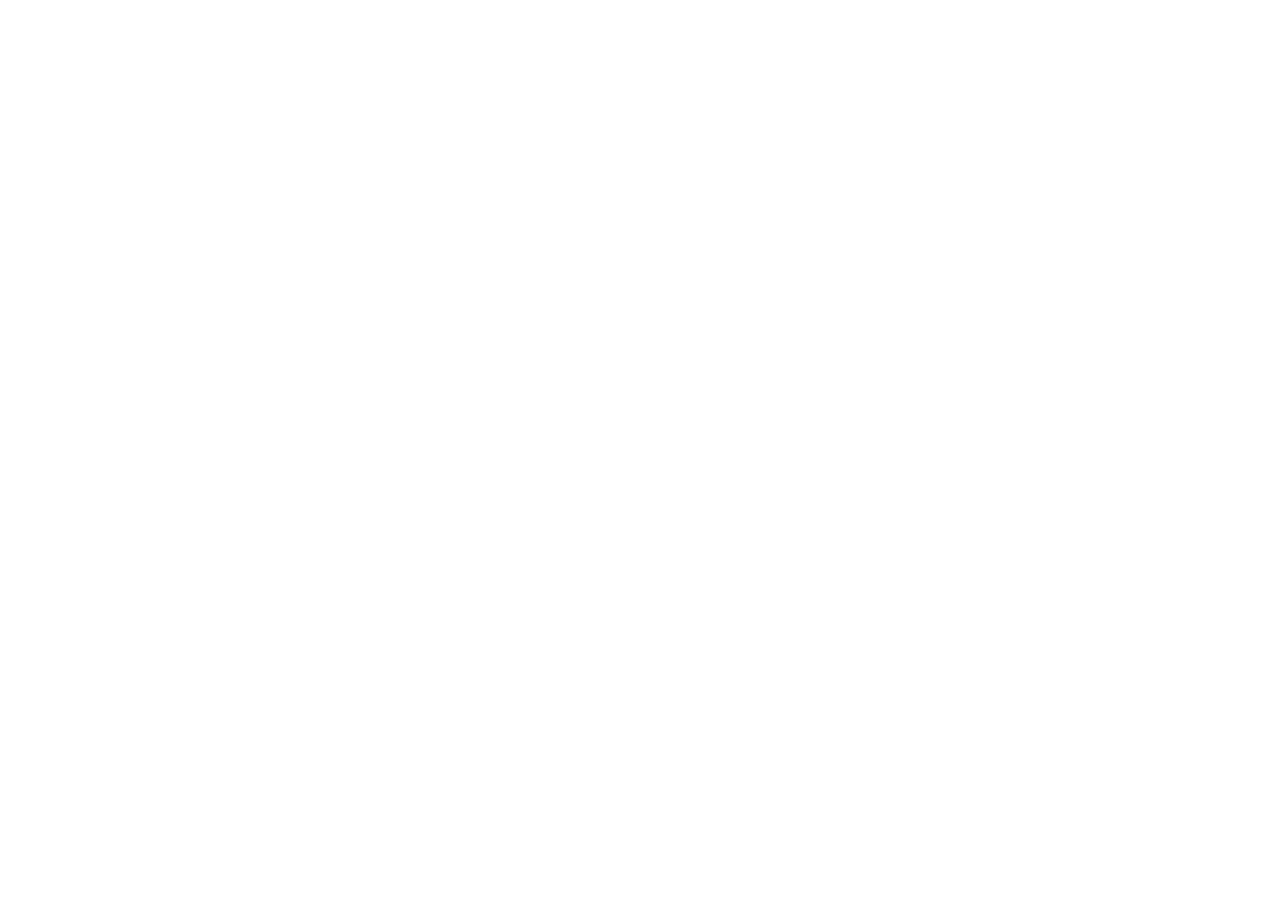
==== index.html @ 748dcde7 "botao do chat" ====
<!DOCTYPE html>
<html lang="en">
<head>
    <meta charset="UTF-8">
    <meta name="viewport" content="width=device-width, initial-scale=1, minimum-scale=1">
    <title>Document</title>
</head>
<body>
    


    <script type='text/javascript'>
	function initEmbeddedMessaging() {
		try {
			embeddedservice_bootstrap.settings.language = 'en_US'; // For example, enter 'en' or 'en-US'

			embeddedservice_bootstrap.init(
				'00Dbm00000TWEdn',
				'Chat_Duko_Ecommercde',
				'https://resourceful-unicorn-h2ynmb-dev-ed.trailblaze.my.site.com/ESWChatDukoEcommercde1759712119460',
				{
					scrt2URL: 'https://resourceful-unicorn-h2ynmb-dev-ed.trailblaze.my.salesforce-scrt.com'
				}
			);
		} catch (err) {
			console.error('Error loading Embedded Messaging: ', err);
		}
	};
    </script>
    <script type='text/javascript' src='https://resourceful-unicorn-h2ynmb-dev-ed.trailblaze.my.site.com/ESWChatDukoEcommercde1759712119460/assets/js/bootstrap.min.js' onload='initEmbeddedMessaging()'></script>

</body>
</html>
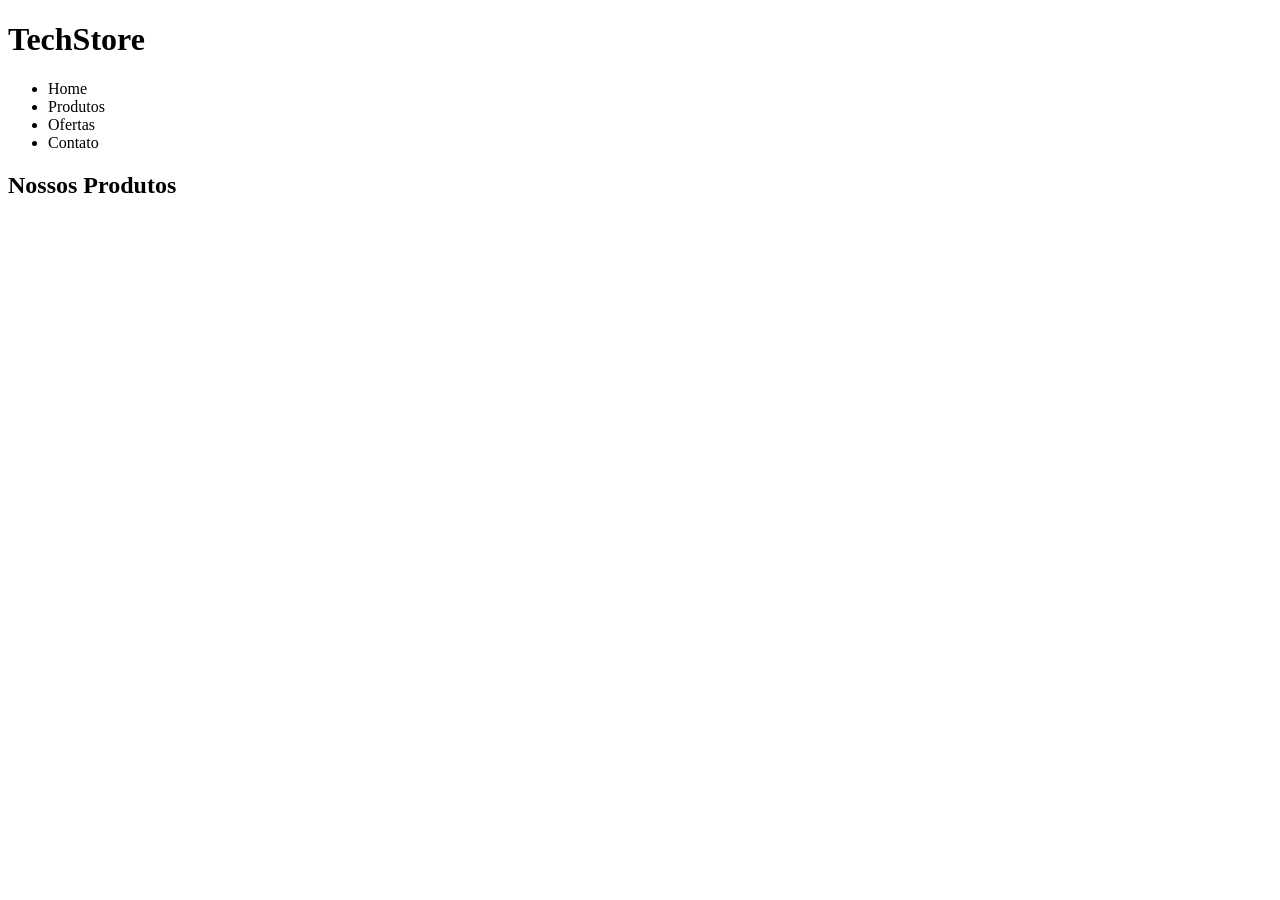
==== commit c09dac01: "arrumei index.html" ====
--- a/index.html
+++ b/index.html
@@ -4,30 +4,52 @@
     <meta charset="UTF-8">
     <meta name="viewport" content="width=device-width, initial-scale=1, minimum-scale=1">
     <title>Document</title>
+	<link rel="stylesheet" href="style.css">
+	<script src="jquery-3.7.1.min.js"></script>
+	<script src="script.js" defer></script>
 </head>
 <body>
+	 <header class="header">
+        <h1>TechStore</h1>
+
+        <nav class="nav-bar">
+            <ul>
+                <li>Home</li>
+                <li>Produtos</li>
+                <li>Ofertas</li>
+                <li>Contato</li>
+            </ul>
+        </nav>
+    </header>
+
+    <section class="section-principal">
+        <section class="pagina_principal">
+            <h2 class="principalH2">Nossos Produtos</h2>
+
+            <div class="products">
+                
+            </div>
+        </section>
+    </section>
     
+	<script type='text/javascript'>
+		function initEmbeddedMessaging() {
+			try {
+				embeddedservice_bootstrap.settings.language = 'en_US'; // For example, enter 'en' or 'en-US'
 
-
-    <script type='text/javascript'>
-	function initEmbeddedMessaging() {
-		try {
-			embeddedservice_bootstrap.settings.language = 'en_US'; // For example, enter 'en' or 'en-US'
-
-			embeddedservice_bootstrap.init(
-				'00Dbm00000TWEdn',
-				'Chat_Duko_Ecommercde',
-				'https://resourceful-unicorn-h2ynmb-dev-ed.trailblaze.my.site.com/ESWChatDukoEcommercde1759712119460',
-				{
-					scrt2URL: 'https://resourceful-unicorn-h2ynmb-dev-ed.trailblaze.my.salesforce-scrt.com'
-				}
-			);
-		} catch (err) {
-			console.error('Error loading Embedded Messaging: ', err);
-		}
-	};
-    </script>
-    <script type='text/javascript' src='https://resourceful-unicorn-h2ynmb-dev-ed.trailblaze.my.site.com/ESWChatDukoEcommercde1759712119460/assets/js/bootstrap.min.js' onload='initEmbeddedMessaging()'></script>
-
+				embeddedservice_bootstrap.init(
+					'00Dbm00000TWEdn',
+					'Chat_Duko_Ecommercde',
+					'https://resourceful-unicorn-h2ynmb-dev-ed.trailblaze.my.site.com/ESWChatDukoEcommercde1759712119460',
+					{
+						scrt2URL: 'https://resourceful-unicorn-h2ynmb-dev-ed.trailblaze.my.salesforce-scrt.com'
+					}
+				);
+			} catch (err) {
+				console.error('Error loading Embedded Messaging: ', err);
+			}
+		};
+	</script>
+	<script type='text/javascript' src='https://resourceful-unicorn-h2ynmb-dev-ed.trailblaze.my.site.com/ESWChatDukoEcommercde1759712119460/assets/js/bootstrap.min.js' onload='initEmbeddedMessaging()'></script>
 </body>
 </html>
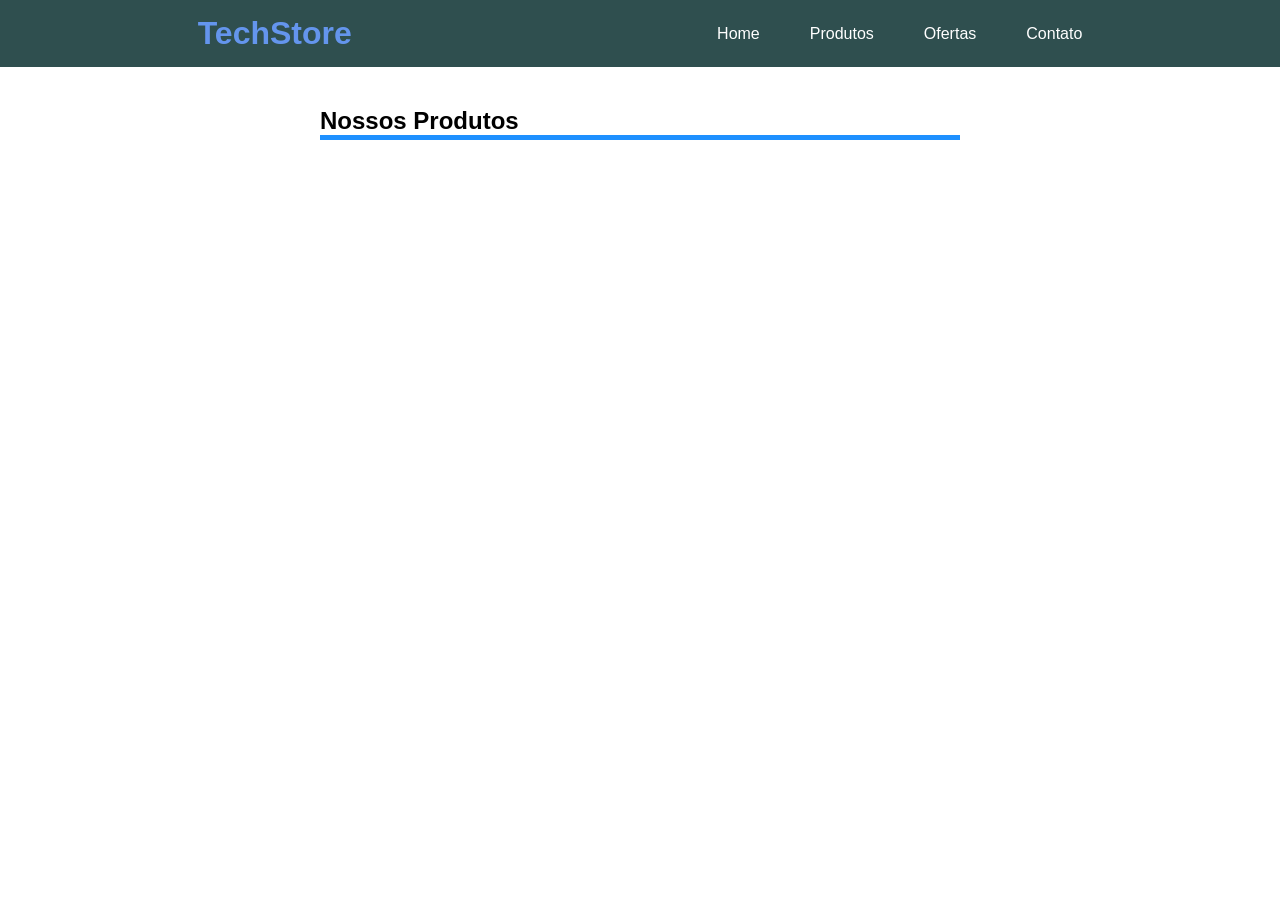
==== commit 81a6f3d5: "arrumei o caminho pra pasta correta" ====
--- a/index.html
+++ b/index.html
@@ -4,9 +4,9 @@
     <meta charset="UTF-8">
     <meta name="viewport" content="width=device-width, initial-scale=1, minimum-scale=1">
     <title>Document</title>
-	<link rel="stylesheet" href="style.css">
-	<script src="jquery-3.7.1.min.js"></script>
-	<script src="script.js" defer></script>
+	<link rel="stylesheet" href="pasta do projeto/style.css">
+	<script src="pasta do projeto/jquery-3.7.1.min.js"></script>
+	<script src="pasta do projeto/script.js" defer></script>
 </head>
 <body>
 	 <header class="header">
--- a/pasta do projeto/style.css
+++ b/pasta do projeto/style.css
@@ -0,0 +1,124 @@
+* {
+    font-family: Arial, Helvetica, sans-serif;
+    margin: 0;
+    padding: 0;
+}
+
+body {
+    box-sizing: border-box;
+}
+
+.header {
+    display: flex;
+    justify-content: space-around;
+    align-items: center;
+    background-color: darkslategrey;
+    padding: 15px;
+}
+
+.header h1 {
+    color: cornflowerblue;
+}
+
+.nav-bar ul{
+    display: flex;
+    gap: 50px;
+    list-style: none;
+}
+
+.nav-bar li {
+    color: white;
+}
+
+/* CARDS */
+
+.section-principal {
+    display: flex;
+    justify-content:space-between; 
+    align-items: flex-start; 
+    width: 100%;
+    margin: 40px auto;
+}
+
+.pagina_principal {
+    flex-basis: 50%;
+    margin: auto;
+}
+
+.principalH2 {
+    border-bottom: 5px solid dodgerblue;
+    max-width: 900px;
+}
+
+.products {
+    display: flex;
+    justify-content: flex-start;
+    flex-wrap: wrap;
+    gap: 25px;
+    margin-top: 25px;
+}
+
+.cards-produtos {
+    width: 250px;
+    height: 325px;
+    display: flex;
+    flex-direction: column;
+    border-radius: 15px;
+    border: 1px solid lightgray;
+    padding: 15px;
+}
+
+.img-cards {
+    width: 150px;
+
+}
+
+.text-div {
+    display: flex;
+    flex-direction: column;
+    gap: 20px;
+    flex-grow: 1;
+}
+
+.name-text {
+    font-size: 17px;
+    color: darkslategray;
+}
+
+.text-description {
+    font-size: 12px;
+    color: gray;
+}
+
+.text-price {
+    font-size: 20px;
+    color: limegreen;
+    margin-top: auto;
+    font-weight: 700;
+}
+
+.button {
+    padding: 10px;
+    background-color: deepskyblue;
+    color: white;
+    border: 0px;
+    border-radius: 5px;
+    cursor: pointer;
+}
+
+/* CARRINHO */
+
+.carrinho {
+    border: 2px solid lightgray;
+    border-radius: 15px;
+    margin: 40px auto;
+    width: 300px;
+    height: 600px;
+    padding: 15px;
+}
+
+.carrinhoH2 {
+    color: darkslategray;
+    border-bottom: 3px solid red;
+    padding-bottom: 10px;
+}
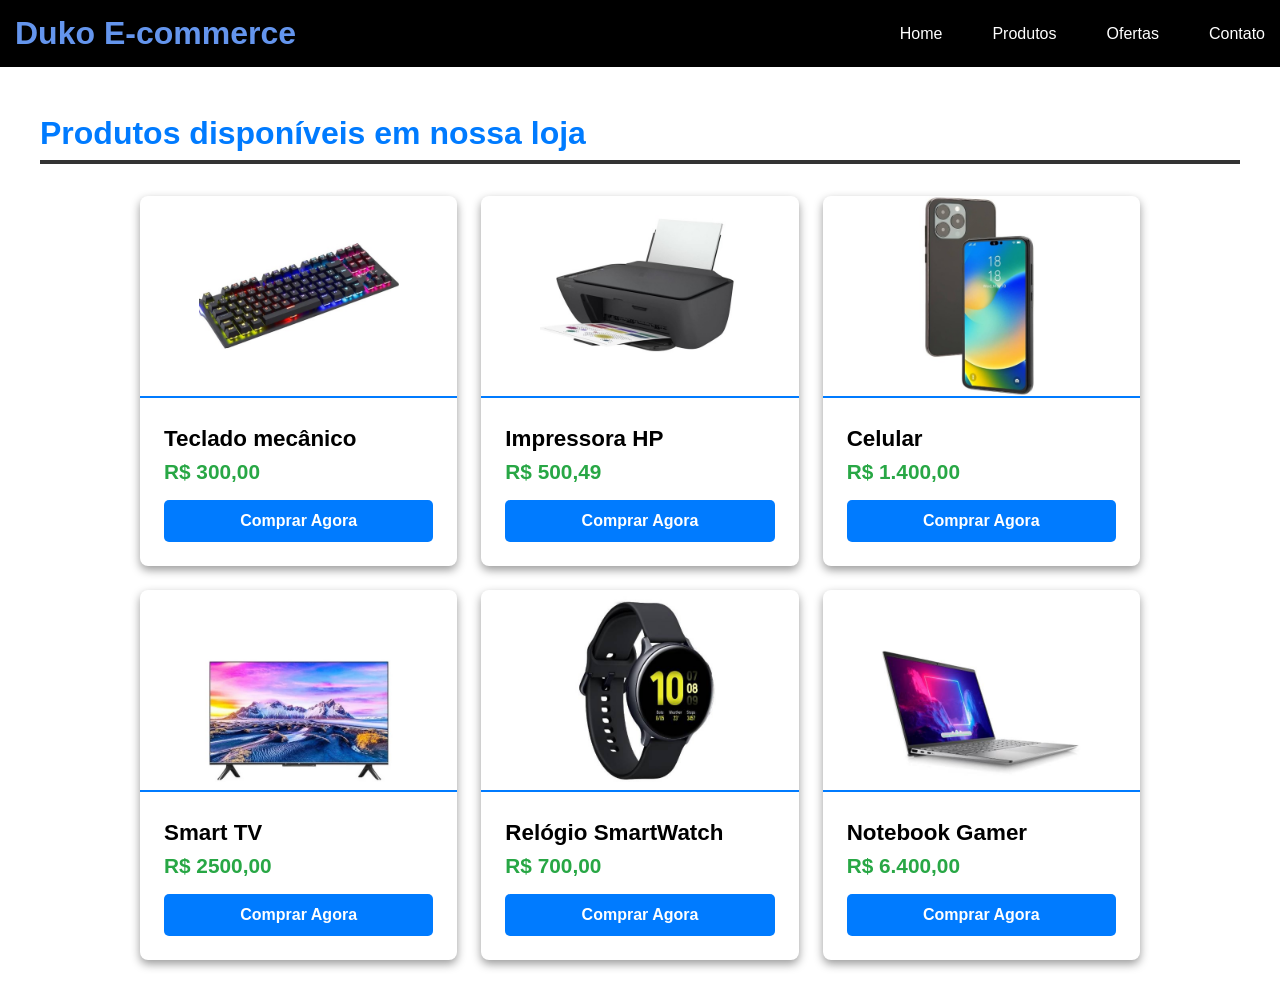
==== commit 65bc3921: "Finalizei estilo da pagina" ====
--- a/index.html
+++ b/index.html
@@ -4,13 +4,11 @@
     <meta charset="UTF-8">
     <meta name="viewport" content="width=device-width, initial-scale=1, minimum-scale=1">
     <title>Document</title>
-	<link rel="stylesheet" href="pasta do projeto/style.css">
-	<script src="pasta do projeto/jquery-3.7.1.min.js"></script>
-	<script src="pasta do projeto/script.js" defer></script>
+	<link rel="stylesheet" href="pastaProjeto/style.css">
 </head>
 <body>
 	 <header class="header">
-        <h1>TechStore</h1>
+        <h1>Duko E-commerce</h1>
 
         <nav class="nav-bar">
             <ul>
@@ -22,15 +20,66 @@
         </nav>
     </header>
 
-    <section class="section-principal">
-        <section class="pagina_principal">
-            <h2 class="principalH2">Nossos Produtos</h2>
+ <main>
+        <section class="product-section">
+            <h2>Produtos disponíveis em nossa loja</h2>
 
-            <div class="products">
-                
+            <div class="product-grid">
+                <div class="card">
+                    <img src="bd_imagens/18.jpg">
+                    <div class="card-content">
+                        <h3>Teclado mecânico</h3>
+                        <span class="price">R$ 300,00</span>
+                        <button>Comprar Agora</button>
+                    </div>
+                </div>
+
+                <div class="card">
+                    <img src="bd_imagens/20.jpg">
+                    <div class="card-content">
+                        <h3>Impressora HP</h3>
+                        <span class="price">R$ 500,49</span>
+                        <button>Comprar Agora</button>
+                    </div>
+                </div>
+
+                <div class="card">
+                    <img src="bd_imagens/21.jpg">
+                    <div class="card-content">
+                        <h3>Celular</h3>
+                        <span class="price">R$ 1.400,00</span>
+                        <button>Comprar Agora</button>
+                    </div>
+                </div>
+
+                <div class="card">
+                    <img src="bd_imagens/22.jpg">
+                    <div class="card-content">
+                        <h3>Smart TV</h3>
+                        <span class="price">R$ 2500,00</span>
+                        <button>Comprar Agora</button>
+                    </div>
+                </div>
+
+                <div class="card">
+                    <img src="bd_imagens/23.jpg" >
+                    <div class="card-content">
+                        <h3>Relógio SmartWatch</h3>
+                        <span class="price">R$ 700,00</span>
+                        <button>Comprar Agora</button>
+                    </div>
+                </div>
+
+                <div class="card">
+                    <img src="bd_imagens/24.jpg">
+                    <div class="card-content">
+                        <h3>Notebook Gamer</h3>
+                        <span class="price">R$ 6.400,00</span>
+                        <button>Comprar Agora</button>
+                    </div>
+                </div>
             </div>
         </section>
-    </section>
     
 	<script type='text/javascript'>
 		function initEmbeddedMessaging() {
--- a/pastaProjeto/style.css
+++ b/pastaProjeto/style.css
@@ -0,0 +1,152 @@
+* {
+    font-family: Arial, Helvetica, sans-serif;
+    margin: 0;
+    padding: 0;
+}
+
+body {
+    box-sizing: border-box;
+}
+
+.header {
+    display: flex;
+    justify-content: space-between;
+    align-items: center;
+    background-color: black;
+    padding: 15px;
+}
+
+.header h1 {
+    color: cornflowerblue;
+}
+
+.nav-bar ul{
+    display: flex;
+    gap: 50px;
+    list-style: none;
+}
+
+.nav-bar li {
+    color: white;
+}
+
+/* CARDS */
+
+main {
+    max-width: 1200px;
+    margin: 2rem auto;
+    padding: 0 1rem;
+}
+
+
+
+.hero h2 {
+    font-size: 2.5rem;
+    margin-bottom: 1rem;
+}
+
+.hero p {
+    font-size: 1.2rem;
+}
+
+#heroButton {
+    text-decoration: none;
+    color: black;
+    background-color: white;
+    border-radius: 5px;
+    padding: 5px 8px;
+    transition: 0.3s ease;
+    font-weight: bold;
+    text-shadow: none;
+}
+
+#heroButton:hover {
+    background-color: #007bff;
+    color: black;
+    box-shadow: 0 8px 15px rgba(0, 123, 255, 0.3);
+}
+
+
+.product-section {
+    margin-top: 3rem;
+}
+
+.product-section h2 {
+    text-align: start;
+    font-size: 2rem;
+    color: #007bff;
+    margin-bottom: 2rem;
+    border-bottom: 4px solid #333;
+    padding-bottom: 0.5rem;
+}
+
+.product-grid {
+    display: grid;
+    grid-template-columns: repeat(auto-fit, minmax(280px, 1fr));
+    gap: 1.5rem;
+    max-width: 1000px;
+    margin: auto;
+}
+
+.card {
+    background-color: white;
+    border-radius: 8px;
+    overflow: hidden;
+    box-shadow: 0 4px 10px rgba(0, 0, 0, 0.4);
+    transition: transform 0.3s ease, box-shadow 0.3s ease;
+}
+
+.card:hover {
+    transform: translateY(-5px);
+    box-shadow: 0 8px 15px rgba(0, 123, 255, 0.3);
+}
+
+.card img {
+    width: 100%;
+    height: 200px;
+    object-fit: contain;
+    border-bottom: 2px solid #007bff;
+}
+
+.card-content {
+    padding: 1.5rem;
+}
+
+.card-content h3 {
+    font-size: 1.4rem;
+    margin-bottom: 0.5rem;
+}
+
+.card-content .price {
+    display: block;
+    font-size: 1.3rem;
+    font-weight: bold;
+    color: #28a745; /* Cor de "dinheiro" (verde) */
+    margin-bottom: 1rem;
+}
+
+.card-content button {
+    width: 100%;
+    padding: 0.75rem;
+    font-size: 1rem;
+    font-weight: bold;
+    color: #ffffff;
+    background-color: #007bff;
+    border: none;
+    border-radius: 5px;
+    cursor: pointer;
+    transition: background-color 0.3s ease;
+}
+
+.card-content button:hover {
+    background-color: #0056b3;
+}
+
+footer {
+    text-align: center;
+    padding: 2rem 1rem;
+    margin-top: 3rem;
+    background-color: #1f1f1f;
+    border-top: 1px solid #333;
+    font-size: 0.9rem;
+}
